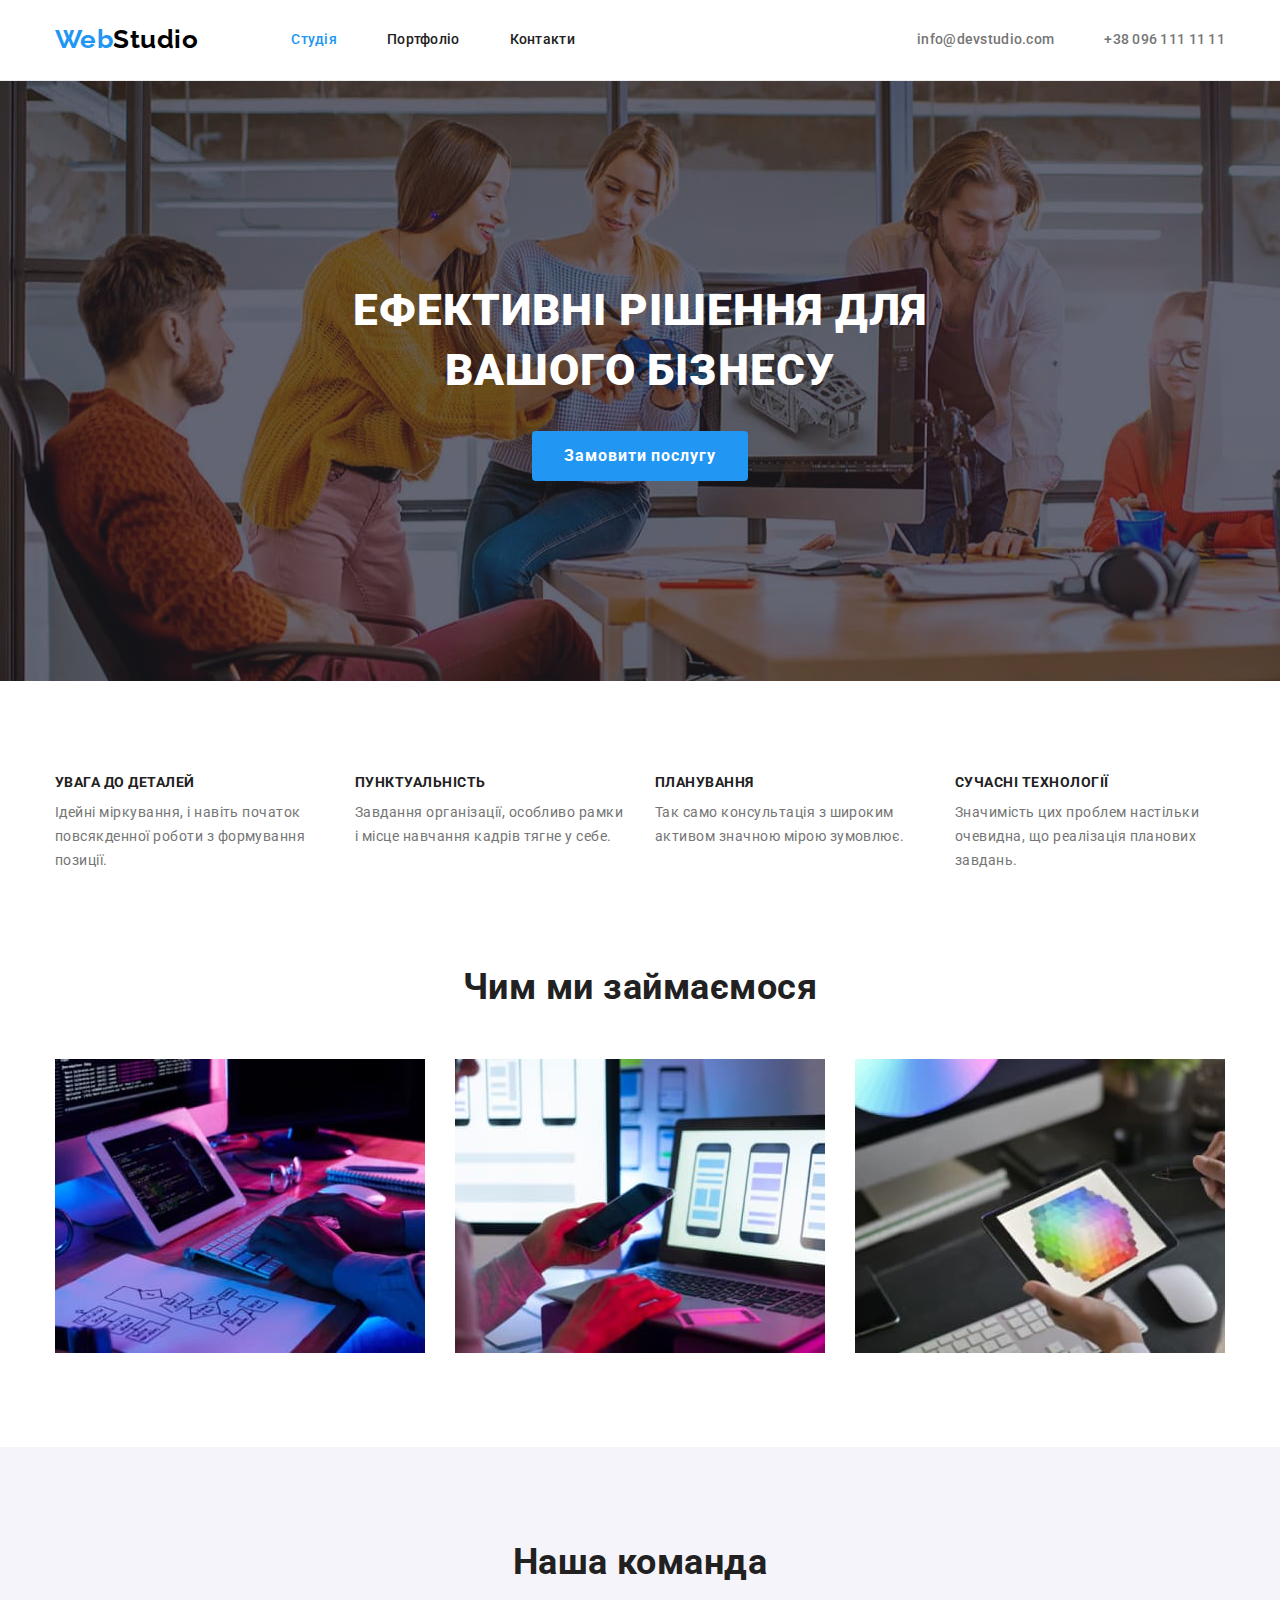
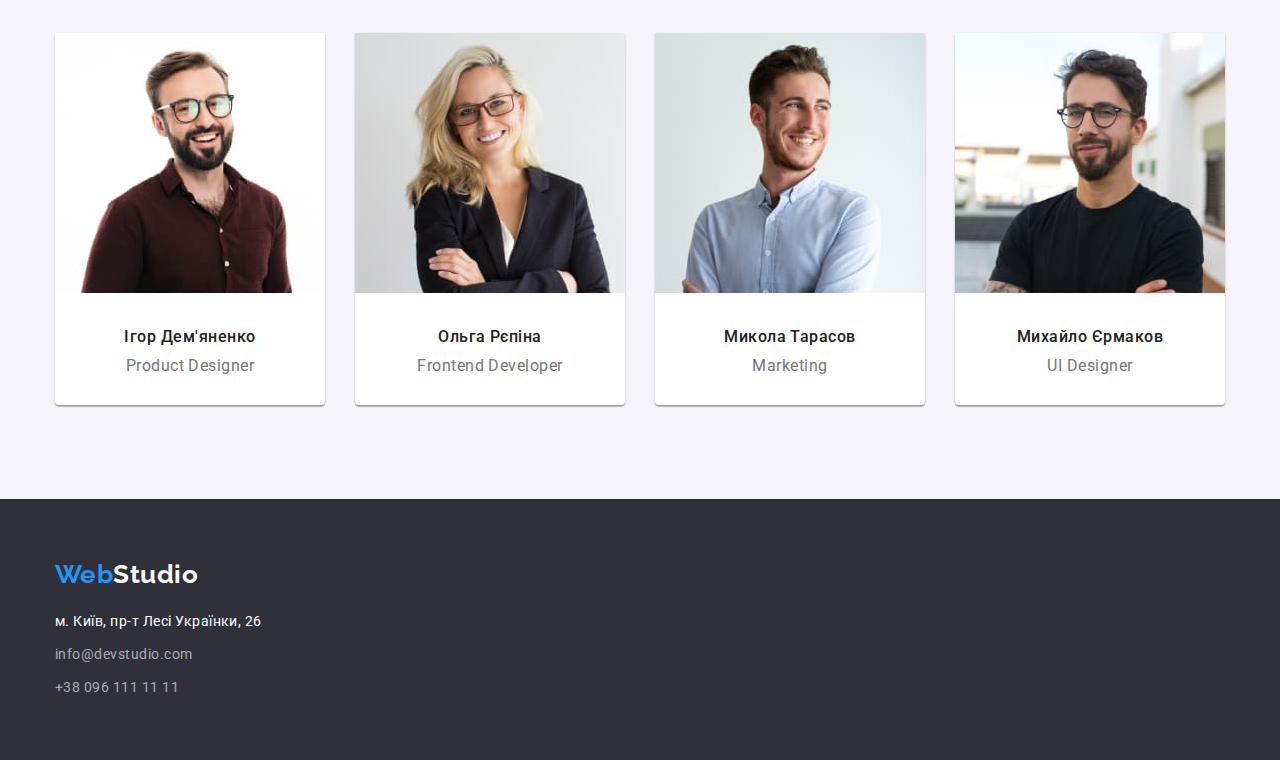
==== index.html @ 68039b97 "Додано бекграунд на секцію hero" ====
<!DOCTYPE html>
<html lang="uk">
  <head>
    <meta charset="UTF-8" />
    <meta http-equiv="X-UA-Compatible" content="IE=edge" />
    <meta name="viewport" content="width=device-width, initial-scale=1.0" />
    <title>WebStudio</title>
    <link rel="preconnect" href="https://fonts.googleapis.com" />
    <link rel="preconnect" href="https://fonts.gstatic.com" crossorigin />
    <link
      href="https://fonts.googleapis.com/css2?family=Raleway:wght@700&family=Roboto:wght@400;500;700;900&display=swap"
      rel="stylesheet"
    />
    <link
      rel="stylesheet"
      href="https://cdnjs.cloudflare.com/ajax/libs/modern-normalize/1.1.0/modern-normalize.min.css"
    />
    <link rel="stylesheet" href="./css/styles.css" />
  </head>
  <body>
    <header class="page-header">
      <div class="container">
        <nav class="main-nav">
          <a class="link logo" href="./index.html" lang="en">
            Web<span class="accent-studio-hd">Studio</span>
          </a>
          <ul class="list site-nav">
            <li class="item">
              <a class="link active" href="./index.html">Студія</a>
            </li>
            <li class="item">
              <a class="link" href="./portfolio.html">Портфоліо</a>
            </li>
            <li class="item"><a class="link" href="#">Контакти</a></li>
          </ul>
        </nav>
        <ul class="list site-contacts">
          <li class="item">
            <a class="link" href="mailto:info@devstudio.com"
              >info@devstudio.com</a
            >
          </li>
          <li class="item">
            <a class="link" href="tel:+380961111111">+38 096 111 11 11</a>
          </li>
        </ul>
      </div>
    </header>

    <main>
      <section class="hero">
        <h1 class="hero-title">Ефективні рішення для вашого бізнесу</h1>
        <button class="main-btn" type="button">Замовити послугу</button>
      </section>
      <section class="section advantages">
        <div class="container">
          <h2 class="visually-hidden">Наші переваги</h2>
          <ul class="list">
            <li class="item">
              <h3 class="advantages-title">Увага до деталей</h3>
              <p class="advantages-descr">
                Ідейні міркування, і навіть початок повсякденної роботи з
                формування позиції.
              </p>
            </li>
            <li class="item">
              <h3 class="advantages-title">Пунктуальність</h3>
              <p class="advantages-descr">
                Завдання організації, особливо рамки і місце навчання кадрів
                тягне у себе.
              </p>
            </li>
            <li class="item">
              <h3 class="advantages-title">Планування</h3>
              <p class="advantages-descr">
                Так само консультація з широким активом значною мірою зумовлює.
              </p>
            </li>
            <li class="item">
              <h3 class="advantages-title">Сучасні технології</h3>
              <p class="advantages-descr">
                Значимість цих проблем настільки очевидна, що реалізація
                планових завдань.
              </p>
            </li>
          </ul>
        </div>
      </section>
      <section class="section activity">
        <div class="container">
          <h2 class="activity-title">Чим ми займаємося</h2>
          <ul class="list">
            <li class="item">
              <img
                class="photo"
                src="./images/activity-photo1.jpg"
                alt="Набирання коду на клавіатурі"
                width="370"
                height="294"
              />
            </li>
            <li class="item">
              <img
                class="photo"
                src="./images/activity-photo2.jpg"
                alt="Телефон та ноутбук"
                width="370"
                height="294"
              />
            </li>
            <li class="item">
              <img
                class="photo"
                src="./images/activity-photo3.jpg"
                alt="Палітра кольорів на планшеті"
                width="370"
                height="294"
              />
            </li>
          </ul>
        </div>
      </section>
      <section class="section team">
        <div class="container">
          <h1 class="team-title">Наша команда</h1>
          <ul class="list">
            <li class="information">
              <img
                class="team-photo"
                src="./images/members-member1.jpg"
                alt="Ігор Дем'яненко"
                width="270"
                height="260"
              />
              <h3 class="team-name">Ігор Дем'яненко</h3>
              <p class="team-position" lang="en">Product Designer</p>
            </li>
            <li class="information">
              <img
                class="team-photo"
                src="./images/members-member2.jpg"
                alt="Ольга Рєпіна"
                width="270"
                height="260"
              />
              <h3 class="team-name">Ольга Рєпіна</h3>
              <p class="team-position" lang="en">Frontend Developer</p>
            </li>
            <li class="information">
              <img
                class="team-photo"
                src="./images/members-member3.jpg"
                alt="Микола Тарасов"
                width="270"
                height="260"
              />
              <h3 class="team-name">Микола Тарасов</h3>
              <p class="team-position" lang="en">Marketing</p>
            </li>
            <li class="information">
              <img
                class="team-photo"
                src="./images/members-member4.jpg"
                alt="Михайло Єрмаков"
                width="270"
                height="260"
              />
              <h3 class="team-name">Михайло Єрмаков</h3>
              <p class="team-position" lang="en">UI Designer</p>
            </li>
          </ul>
        </div>
      </section>
    </main>
    <footer class="page-footer">
      <div class="container">
        <a class="link logo" href="./index.html" lang="en">
          Web<span class="accent-studio-ft">Studio</span>
        </a>
        <address class="contacts">
          <ul class="list">
            <li class="list-item">
              <a
                class="link location"
                href="https://goo.gl/maps/3bxnUZ3EVZmGAf4NA"
                target="_blank"
                rel="noreferrer noopener nofollow"
              >
                м. Київ, пр-т Лесі Українки, 26
              </a>
            </li>
            <li class="list-item">
              <a class="link" href="mailto:info@devstudio.com"
                >info@devstudio.com</a
              >
            </li>
            <li class="list-item">
              <a class="link" href="tel:+380961111111">+38 096 111 11 11</a>
            </li>
          </ul>
        </address>
      </div>
    </footer>
  </body>
</html>
---- css/styles.css ----
:root {
    --primary-text-color: rgba(33, 33, 33, 1);
    --descr-color: rgba(117, 117, 117, 1);
    --secondary-color: rgba(33, 150, 243, 1);
    --primary-bgd-color: rgba(255, 255, 255, 1);
    --logo-header-color: rgba(0, 0, 0, 1);
    --bgd-hero-color: rgba(47, 48, 58, 1);
    --focus-btn-color: rgb(16, 137, 236);
    --bgd-team-color: rgba(245, 244, 250, 1);
    --contacts-footer-color: rgba(255, 255, 255, 0.6);

}

body {
    background-color: var(--primary-bgd-color);
    color: var(--primary-text-color);
    font-weight: 700;
    font-family: 'Roboto', sans-serif;
    font-style: normal;
    letter-spacing: 0.03em;
}

.container {
    margin-left: auto;
    margin-right: auto;
    width: 1200px;
    padding-left: 15px;
    padding-right: 15px;
}

.section {
    padding: 94px 0;
}

h1,
h2,
h3,
h4,
h5,
h6,
p,
ul {
    margin: 0;
    padding: 0;
}

.list {
    list-style: none;
}

.link {
    text-decoration: none;
}

/* Логотип */
.logo {
    margin-right: 93px;
    color: var(--secondary-color);
    font-family: 'Raleway', sans-serif;
    font-size: 26px;
    line-height: 1.19;
}

.logo .accent-studio-hd {
    color: var(--logo-header-color);
}

.logo .accent-studio-ft {
    color: var(--primary-bgd-color);
}

/* Навігація основної сторінки */
.page-header {
    padding-top: 24px;
    padding-bottom: 25px;
    border-bottom: 1px solid #ECECEC;
    ;
}

.page-header>.container {
    display: flex;
    align-items: center;
}

.main-nav {
    display: flex;
    align-items: center;
}

.site-nav {
    display: flex;
}

.site-nav>.item:not(:last-child) {
    margin-right: 50px;
}

.site-contacts {
    display: flex;
    margin-left: auto;
}

.site-contacts>.item+.item {
    margin-left: 50px;
}

.site-nav .link,
.site-contacts .link {
    color: currentColor;
    font-weight: 500;
    font-size: 14px;
    line-height: 1.14;
    letter-spacing: 0.02em;
}

.site-contacts .link {
    color: var(--descr-color);
}

.site-nav .active {
    color: var(--secondary-color);
}

.site-nav .link:hover,
.site-contacts .link:hover,
.site-nav .link:focus,
.site-contacts .link:focus {
    color: var(--secondary-color);
}

/* Герой */
.hero {
    background-image: linear-gradient(rgba(47, 48, 58, 0.4), rgba(47, 48, 58, 0.4)), url(../images/hero-bgd.jpg);
    max-width: 1600px;
    padding: 200px 0;
    color: var(--primary-bgd-color);
    text-align: center;
    letter-spacing: 0.06em;
}

.hero>.hero-title {
    margin-bottom: 30px;
    margin-left: auto;
    margin-right: auto;
    font-weight: 900;
    width: 696px;
    font-size: 44px;
    line-height: 1.36;
    text-transform: uppercase;
}

.hero>.main-btn {
    padding: 10px 32px;
    border-radius: 4px;
    border: none;

    color: inherit;
    background-color: var(--secondary-color);
    font-size: 16px;
    line-height: 1.88;
    cursor: pointer;
    font-weight: 700;
    font-family: inherit;
    font-style: inherit;
    letter-spacing: inherit;
}

.hero>.main-btn:hover {
    background-color: var(--focus-btn-color);
}

/* Основна частина 
Advantages */
.visually-hidden {
    position: absolute;
    white-space: nowrap;
    width: 1px;
    height: 1px;
    overflow: hidden;
    border: 0;
    padding: 0;
    clip: rect(0 0 0 0);
    clip-path: inset(50%);
    margin: -1px;
}

.advantages .list {
    display: flex;
}

.advantages .item {
    width: 270px;
}

.advantages .item:not(:last-child) {
    margin-right: 30px;
}

.advantages .advantages-title {
    margin-bottom: 10px;
    font-size: 14px;
    line-height: 1.14;
    text-transform: uppercase;
}

.advantages .advantages-descr {
    color: var(--descr-color);
    font-weight: 400;
    font-size: 14px;
    line-height: 1.71;
}

/* activity */
.section.activity {
    padding-top: 0;
}

.activity .list {
    display: flex;
}

.activity .activity-title {
    margin-bottom: 50px;
    font-size: 36px;
    line-height: 1.17;
    text-align: center;
}

.activity .item:not(:last-child) {
    margin-right: 30px;
}

/*team*/
.team {
    background-color: var(--bgd-team-color);
}

.team .list {
    display: flex;
}

.team .information:not(:last-child) {
    margin-right: 30px;
}

.team .information {
    width: 270px;
    padding-bottom: 30px;
    background-color: var(--primary-bgd-color);
    box-shadow: 0px 1px 3px rgba(0, 0, 0, 0.12), 0px 1px 1px rgba(0, 0, 0, 0.14), 0px 2px 1px rgba(0, 0, 0, 0.2);
    border-radius: 0px 0px 4px 4px;
}

.team .team-title {
    margin-bottom: 50px;
    font-size: 36px;
    line-height: 1.17;
    text-align: center;
}

.information>.team-photo {
    margin-bottom: 30px;
}

.team .team-name {
    margin-bottom: 10px;
    font-weight: 500;
    font-size: 16px;
    line-height: 1.19;
    text-align: center;
}

.team .team-position {
    color: var(--descr-color);
    font-weight: 400;
    font-size: 16px;
    line-height: 1.19;
    text-align: center;
}

/* footer */
.page-footer {
    padding: 60px 0;
    /* Додатково */
    background-color: var(--bgd-hero-color);
}

.page-footer .logo {
    display: inline-block;
    margin-bottom: 20px;
}

.contacts .list-item:not(:last-child) {
    margin-bottom: 9px;
}

.contacts .link {
    color: var(--contacts-footer-color);
    font-style: normal;
    font-weight: 400;
    font-size: 14px;
    line-height: 1.71;
}

.contacts .location {
    color: var(--primary-bgd-color);
}

.contacts .link:hover,
.contacts .link:focus {
    color: var(--secondary-color);
}

/* Page Portfolio*/
.projects .projects-filters {
    display: flex;
    justify-content: center;
    margin-bottom: 50px;
}

.projects-filters>.item.item:not(:last-child) {
    margin-right: 8px;
}

.projects-filters .btn {
    padding: 6px 22px;
    border-radius: 4px;
    border: none;

    color: inherit;
    background-color: var(--bgd-team-color);
    font-family: inherit;
    font-style: inherit;
    font-weight: 500;
    font-size: 16px;
    line-height: 1.62;
    cursor: pointer;
    letter-spacing: inherit;
}

.projects-filters .btn:hover,
.projects-filters .btn:focus {
    background-color: var(--secondary-color);
    color: var(--primary-bgd-color);
}

.photo {
    display: block;
}

.projects .examples {
    display: flex;
    flex-wrap: wrap;
    margin-left: -30px;
    margin-top: -30px;
}

.examples>.poster {
    /* flex-basis: calc(100%/3-30px); */
    margin-left: 30px;
    margin-top: 30px;
}

.poster>.content {
    padding: 20px 24px;
    border-right: 1px solid #EEEEEE;
    border-left: 1px solid #EEEEEE;
    border-bottom: 1px solid #EEEEEE;
}

.content .examples-title {
    margin-bottom: 4px;
    font-size: 18px;
    line-height: 2;
    letter-spacing: 0.06em;
}

.content .examples-descr {
    color: var(--descr-color);
    font-weight: 400;
    font-size: 16px;
    line-height: 1.88;
}

.examples-title>.upper {
    text-transform: uppercase;
}
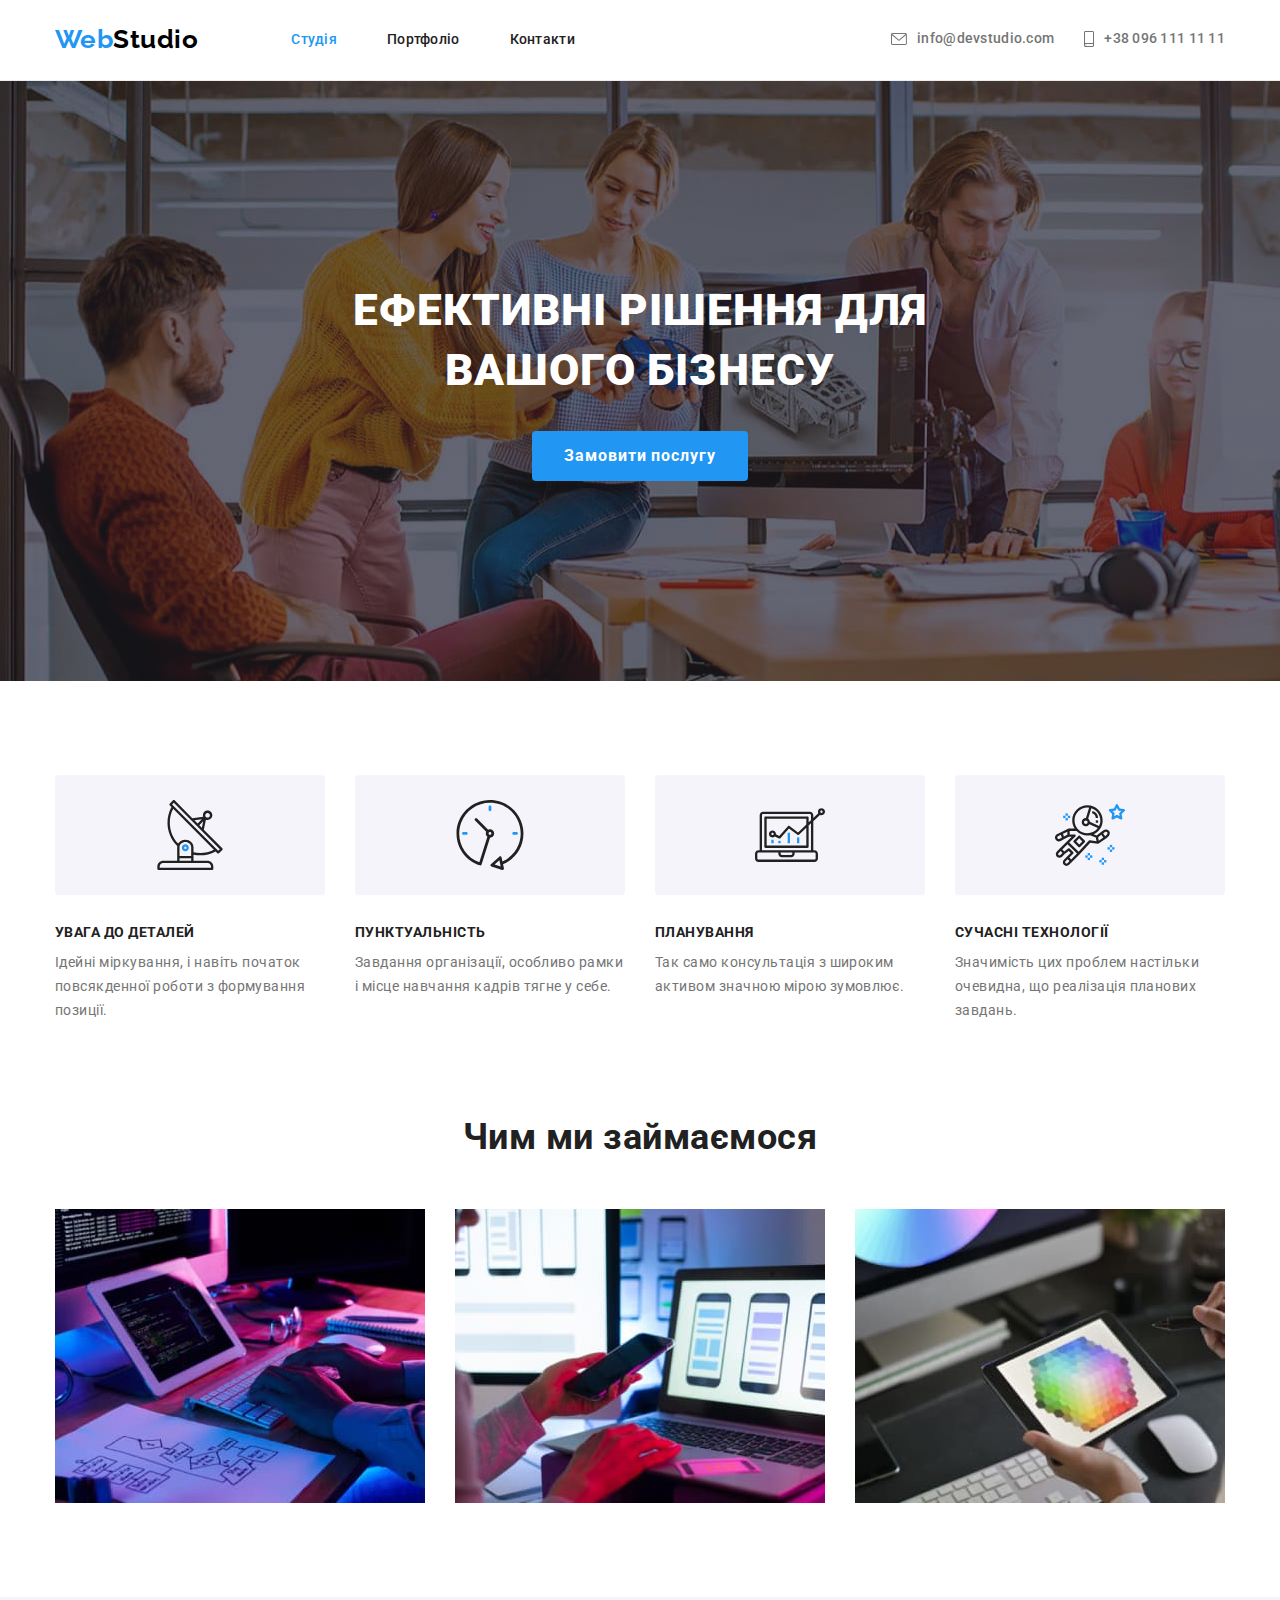
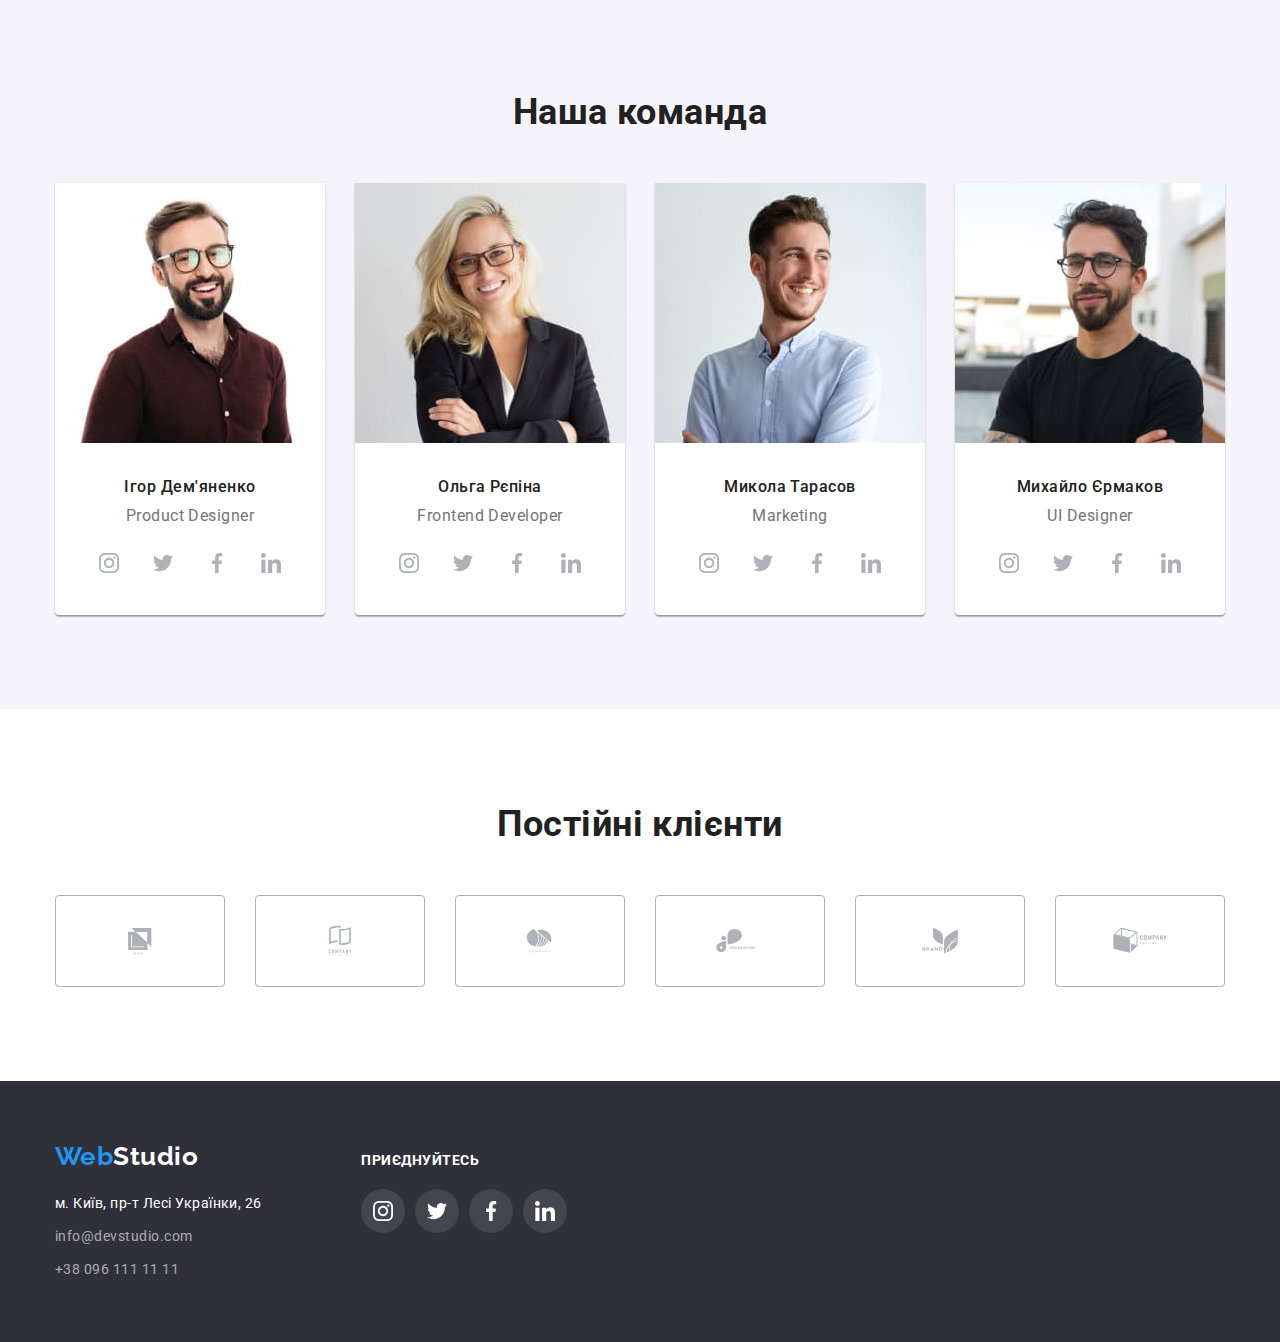
==== commit b284382d: "Готова сторінка index.html (лого не того розміру у секції clients)" ====
--- a/index.html
+++ b/index.html
@@ -36,12 +36,20 @@
         </nav>
         <ul class="list site-contacts">
           <li class="item">
-            <a class="link" href="mailto:info@devstudio.com"
-              >info@devstudio.com</a
+            <a class="link" href="mailto:info@devstudio.com">
+              <svg class="site-contacts-icon" width="16" height="12">
+                <use href="./images/icons.svg#icon-envelope"></use>
+              </svg>
+              info@devstudio.com</a
             >
           </li>
           <li class="item">
-            <a class="link" href="tel:+380961111111">+38 096 111 11 11</a>
+            <a class="link" href="tel:+380961111111">
+              <svg class="site-contacts-icon" width="10" height="16">
+                <use href="./images/icons.svg#icon-smartphone"></use>
+              </svg>
+              +38 096 111 11 11</a
+            >
           </li>
         </ul>
       </div>
@@ -57,6 +65,11 @@
           <h2 class="visually-hidden">Наші переваги</h2>
           <ul class="list">
             <li class="item">
+              <div class="advantages-bgd">
+                <svg width="70" height="70">
+                  <use href="./images/icons.svg#icon-antenna"></use>
+                </svg>
+              </div>
               <h3 class="advantages-title">Увага до деталей</h3>
               <p class="advantages-descr">
                 Ідейні міркування, і навіть початок повсякденної роботи з
@@ -64,6 +77,11 @@
               </p>
             </li>
             <li class="item">
+              <div class="advantages-bgd">
+                <svg width="70" height="70">
+                  <use href="./images/icons.svg#icon-clock"></use>
+                </svg>
+              </div>
               <h3 class="advantages-title">Пунктуальність</h3>
               <p class="advantages-descr">
                 Завдання організації, особливо рамки і місце навчання кадрів
@@ -71,12 +89,22 @@
               </p>
             </li>
             <li class="item">
+              <div class="advantages-bgd">
+                <svg width="70" height="70">
+                  <use href="./images/icons.svg#icon-diagram"></use>
+                </svg>
+              </div>
               <h3 class="advantages-title">Планування</h3>
               <p class="advantages-descr">
                 Так само консультація з широким активом значною мірою зумовлює.
               </p>
             </li>
             <li class="item">
+              <div class="advantages-bgd">
+                <svg width="70" height="70">
+                  <use href="./images/icons.svg#icon-astronaut"></use>
+                </svg>
+              </div>
               <h3 class="advantages-title">Сучасні технології</h3>
               <p class="advantages-descr">
                 Значимість цих проблем настільки очевидна, що реалізація
@@ -134,6 +162,36 @@
               />
               <h3 class="team-name">Ігор Дем'яненко</h3>
               <p class="team-position" lang="en">Product Designer</p>
+              <ul class="list net-list">
+                <li class="item net-item">
+                  <a href="" class="link net-link">
+                    <svg class="net-icon" width="20" height="20">
+                      <use href="./images/icons.svg#icon-instagram"></use>
+                    </svg>
+                  </a>
+                </li>
+                <li class="item net-item">
+                  <a href="" class="link net-link">
+                    <svg class="net-icon" width="20" height="20">
+                      <use href="./images/icons.svg#icon-twitter"></use>
+                    </svg>
+                  </a>
+                </li>
+                <li class="item net-item">
+                  <a href="" class="link net-link">
+                    <svg class="net-icon" width="20" height="20">
+                      <use href="./images/icons.svg#icon-facebook"></use>
+                    </svg>
+                  </a>
+                </li>
+                <li class="item net-item">
+                  <a href="" class="link net-link">
+                    <svg class="net-icon" width="20" height="20">
+                      <use href="./images/icons.svg#icon-linkedin"></use>
+                    </svg>
+                  </a>
+                </li>
+              </ul>
             </li>
             <li class="information">
               <img
@@ -145,6 +203,36 @@
               />
               <h3 class="team-name">Ольга Рєпіна</h3>
               <p class="team-position" lang="en">Frontend Developer</p>
+              <ul class="list net-list">
+                <li class="item net-item">
+                  <a href="" class="link net-link">
+                    <svg class="net-icon" width="20" height="20">
+                      <use href="./images/icons.svg#icon-instagram"></use>
+                    </svg>
+                  </a>
+                </li>
+                <li class="item net-item">
+                  <a href="" class="link net-link">
+                    <svg class="net-icon" width="20" height="20">
+                      <use href="./images/icons.svg#icon-twitter"></use>
+                    </svg>
+                  </a>
+                </li>
+                <li class="item net-item">
+                  <a href="" class="link net-link">
+                    <svg class="net-icon" width="20" height="20">
+                      <use href="./images/icons.svg#icon-facebook"></use>
+                    </svg>
+                  </a>
+                </li>
+                <li class="item net-item">
+                  <a href="" class="link net-link">
+                    <svg class="net-icon" width="20" height="20">
+                      <use href="./images/icons.svg#icon-linkedin"></use>
+                    </svg>
+                  </a>
+                </li>
+              </ul>
             </li>
             <li class="information">
               <img
@@ -156,6 +244,36 @@
               />
               <h3 class="team-name">Микола Тарасов</h3>
               <p class="team-position" lang="en">Marketing</p>
+              <ul class="list net-list">
+                <li class="item net-item">
+                  <a href="" class="link net-link">
+                    <svg class="net-icon" width="20" height="20">
+                      <use href="./images/icons.svg#icon-instagram"></use>
+                    </svg>
+                  </a>
+                </li>
+                <li class="item net-item">
+                  <a href="" class="link net-link">
+                    <svg class="net-icon" width="20" height="20">
+                      <use href="./images/icons.svg#icon-twitter"></use>
+                    </svg>
+                  </a>
+                </li>
+                <li class="item net-item">
+                  <a href="" class="link net-link">
+                    <svg class="net-icon" width="20" height="20">
+                      <use href="./images/icons.svg#icon-facebook"></use>
+                    </svg>
+                  </a>
+                </li>
+                <li class="item net-item">
+                  <a href="" class="link net-link">
+                    <svg class="net-icon" width="20" height="20">
+                      <use href="./images/icons.svg#icon-linkedin"></use>
+                    </svg>
+                  </a>
+                </li>
+              </ul>
             </li>
             <li class="information">
               <img
@@ -167,6 +285,85 @@
               />
               <h3 class="team-name">Михайло Єрмаков</h3>
               <p class="team-position" lang="en">UI Designer</p>
+              <ul class="list net-list">
+                <li class="item net-item">
+                  <a href="" class="link net-link">
+                    <svg class="net-icon" width="20" height="20">
+                      <use href="./images/icons.svg#icon-instagram"></use>
+                    </svg>
+                  </a>
+                </li>
+                <li class="item net-item">
+                  <a href="" class="link net-link">
+                    <svg class="net-icon" width="20" height="20">
+                      <use href="./images/icons.svg#icon-twitter"></use>
+                    </svg>
+                  </a>
+                </li>
+                <li class="item net-item">
+                  <a href="" class="link net-link">
+                    <svg class="net-icon" width="20" height="20">
+                      <use href="./images/icons.svg#icon-facebook"></use>
+                    </svg>
+                  </a>
+                </li>
+                <li class="item net-item">
+                  <a href="" class="link net-link">
+                    <svg class="net-icon" width="20" height="20">
+                      <use href="./images/icons.svg#icon-linkedin"></use>
+                    </svg>
+                  </a>
+                </li>
+              </ul>
+            </li>
+          </ul>
+        </div>
+      </section>
+      <section class="section clients">
+        <div class="container">
+          <h2 class="clients-title">Постійні клієнти</h2>
+          <ul class="list clients-list">
+            <li class="item clients-item">
+              <a href="#" class="link clients-link">
+                <svg class="clients-icon" width="106" height="60">
+                  <use href="./images/icons.svg#icon-logo-1"></use>
+                </svg>
+              </a>
+            </li>
+            <li class="item clients-item">
+              <a href="#" class="link clients-link">
+                <svg class="clients-icon" width="106" height="60">
+                  <use href="./images/icons.svg#icon-logo-2"></use>
+                </svg>
+              </a>
+            </li>
+            <li class="item clients-item">
+              <a href="#" class="link clients-link">
+                <svg class="clients-icon" width="106" height="60">
+                  <use href="./images/icons.svg#icon-logo-3"></use>
+                </svg>
+              </a>
+            </li>
+            <li class="item clients-item">
+              <a href="#" class="link clients-link">
+                <svg class="clients-icon" width="106" height="60">
+                  <use href="./images/icons.svg#icon-logo-4"></use>
+                </svg>
+              </a>
+            </li>
+            <li class="item clients-item">
+              <a href="#" class="link clients-link">
+                <svg class="clients-icon" width="106" height="60">
+                  <use href="./images/icons.svg#icon-logo-5"></use>
+                </svg>
+              </a>
+            </li>
+            <li class="item clients-item">
+              <a href="#" class="link clients-link">
+                <svg class="clients-icon" width="106" height="60">
+                  <use href="./images/icons.svg#icon-logo-6"></use>
+                </svg>
+              </a>
             </li>
           </ul>
         </div>
@@ -174,31 +371,66 @@
     </main>
     <footer class="page-footer">
       <div class="container">
-        <a class="link logo" href="./index.html" lang="en">
-          Web<span class="accent-studio-ft">Studio</span>
-        </a>
-        <address class="contacts">
-          <ul class="list">
-            <li class="list-item">
-              <a
-                class="link location"
-                href="https://goo.gl/maps/3bxnUZ3EVZmGAf4NA"
-                target="_blank"
-                rel="noreferrer noopener nofollow"
-              >
-                м. Київ, пр-т Лесі Українки, 26
-              </a>
-            </li>
-            <li class="list-item">
-              <a class="link" href="mailto:info@devstudio.com"
-                >info@devstudio.com</a
-              >
-            </li>
-            <li class="list-item">
-              <a class="link" href="tel:+380961111111">+38 096 111 11 11</a>
-            </li>
-          </ul>
-        </address>
+        <div class="contacts-footer">
+          <a class="link logo" href="./index.html" lang="en">
+            Web<span class="accent-studio-ft">Studio</span>
+          </a>
+          <address class="contacts">
+            <ul class="list">
+              <li class="list-item">
+                <a
+                  class="link location"
+                  href="https://goo.gl/maps/3bxnUZ3EVZmGAf4NA"
+                  target="_blank"
+                  rel="noreferrer noopener nofollow"
+                >
+                  м. Київ, пр-т Лесі Українки, 26
+                </a>
+              </li>
+              <li class="list-item">
+                <a class="link" href="mailto:info@devstudio.com"
+                  >info@devstudio.com</a
+                >
+              </li>
+              <li class="list-item">
+                <a class="link" href="tel:+380961111111">+38 096 111 11 11</a>
+              </li>
+            </ul>
+          </address>
+        </div>
+        <div class="net-list-footer">
+          <p class="upper">Приєднуйтесь</p>
+          <ul class="list net-list">
+            <li class="item net-item">
+              <a href="" class="link net-link">
+                <svg class="net-icon" width="20" height="20">
+                  <use href="./images/icons.svg#icon-instagram"></use>
+                </svg>
+              </a>
+            </li>
+            <li class="item net-item">
+              <a href="" class="link net-link">
+                <svg class="net-icon" width="20" height="20">
+                  <use href="./images/icons.svg#icon-twitter"></use>
+                </svg>
+              </a>
+            </li>
+            <li class="item net-item">
+              <a href="" class="link net-link">
+                <svg class="net-icon" width="20" height="20">
+                  <use href="./images/icons.svg#icon-facebook"></use>
+                </svg>
+              </a>
+            </li>
+            <li class="item net-item">
+              <a href="" class="link net-link">
+                <svg class="net-icon" width="20" height="20">
+                  <use href="./images/icons.svg#icon-linkedin"></use>
+                </svg>
+              </a>
+            </li>
+          </ul>
+        </div>
       </div>
     </footer>
   </body>
--- a/css/styles.css
+++ b/css/styles.css
@@ -7,8 +7,7 @@
     --bgd-hero-color: rgba(47, 48, 58, 1);
     --focus-btn-color: rgb(16, 137, 236);
     --bgd-team-color: rgba(245, 244, 250, 1);
-    --contacts-footer-color: rgba(255, 255, 255, 0.6);
-
+    --contacts-footer-color: rgba(255, 255, 255, 0.6); 
 }
 
 body {
@@ -101,7 +100,7 @@
 }
 
 .site-contacts>.item+.item {
-    margin-left: 50px;
+    margin-left: 30px;
 }
 
 .site-nav .link,
@@ -114,7 +113,15 @@
 }
 
 .site-contacts .link {
+    display: flex;
+    align-items: center;
+    justify-content: center;
     color: var(--descr-color);
+}
+
+.site-contacts .site-contacts-icon {
+    fill: currentColor;
+    margin-right: 10px;
 }
 
 .site-nav .active {
@@ -133,6 +140,8 @@
     background-image: linear-gradient(rgba(47, 48, 58, 0.4), rgba(47, 48, 58, 0.4)), url(../images/hero-bgd.jpg);
     max-width: 1600px;
     padding: 200px 0;
+    margin-right: auto;
+    margin-left: auto;
     color: var(--primary-bgd-color);
     text-align: center;
     letter-spacing: 0.06em;
@@ -196,6 +205,17 @@
     margin-right: 30px;
 }
 
+.advantages-bgd {
+    display: flex;
+    align-items: center;
+    justify-content: center;
+    width: 100%;
+    height: 120px;
+    margin-bottom: 30px;
+    background-color: var(--bgd-team-color);
+    border-radius: 4px;
+}
+
 .advantages .advantages-title {
     margin-bottom: 10px;
     font-size: 14px;
@@ -276,6 +296,71 @@
     font-size: 16px;
     line-height: 1.19;
     text-align: center;
+    margin-bottom: 16px;
+}
+
+
+.team .net-list {
+    display: flex;
+    align-items: center;
+    justify-content: space-between;
+    margin-right: auto;
+    margin-left: auto;
+    width: 206px;
+    height: 44px;
+}
+
+.team .net-link {
+    width: 44px;
+    height: 44px;
+    display: flex;
+    align-items: center;
+    justify-content: center;
+    color: rgba(175, 177, 184, 1);
+}
+
+.team .net-icon {
+    fill: currentColor;
+}
+
+.team .net-link:hover {
+    background-color: var(--secondary-color);
+    border-radius: 50%;
+    color: #fff;
+}
+
+/* clients */
+.clients-title {
+    font-size: 36px;
+    line-height: 1.17;
+    text-align: center;
+    margin-bottom: 50px;
+}
+
+.clients-list {
+display: flex;
+align-items: center;
+justify-content: space-between;
+}
+
+.clients-link {
+    display: flex;
+    align-items: center;
+    justify-content: center;
+    width: 170px;
+    height: 92px;
+    border: 1px solid #AFB1B8;
+    border-radius: 4px;
+    color: rgba(175, 177, 184, 1);
+}
+
+.clients-icon {
+    fill: currentColor;
+}
+
+.clients-link:hover {
+    border: 1px solid var(--secondary-color);
+    color: var(--secondary-color);
 }
 
 /* footer */
@@ -309,6 +394,54 @@
 .contacts .link:hover,
 .contacts .link:focus {
     color: var(--secondary-color);
+}
+
+.net-list-footer {
+    margin-left: 70px;
+}
+
+.net-list-footer > .upper {
+    font-size: 14px;
+    line-height: 1.14;
+    text-transform: uppercase;
+    color: #FFFFFF;
+    margin-bottom: 20px;
+}
+
+.net-list-footer {
+    width: 206px;
+}
+
+.net-list-footer .net-list {
+    display: flex;
+    align-items: center;
+    justify-content: space-between;
+    margin-right: auto;
+    margin-left: auto;
+}
+
+.net-list-footer .net-link {
+    width: 44px;
+    height: 44px;
+    display: flex;
+    align-items: center;
+    justify-content: center;
+    background-color: rgba(255, 255, 255, 0.1);
+    border-radius: 50%;
+    color: #fff;
+}
+
+.net-list-footer .net-icon {
+    fill: currentColor;
+}
+
+.net-list-footer .net-link:hover {
+    background-color: var(--secondary-color);
+}
+
+.page-footer .container {
+    display: flex;
+    align-items: baseline;
 }
 
 /* Page Portfolio*/
@@ -356,12 +489,13 @@
 }
 
 .examples>.poster {
-    /* flex-basis: calc(100%/3-30px); */
+    width: 370px;
     margin-left: 30px;
     margin-top: 30px;
 }
 
 .poster>.content {
+    width: 100%;
     padding: 20px 24px;
     border-right: 1px solid #EEEEEE;
     border-left: 1px solid #EEEEEE;
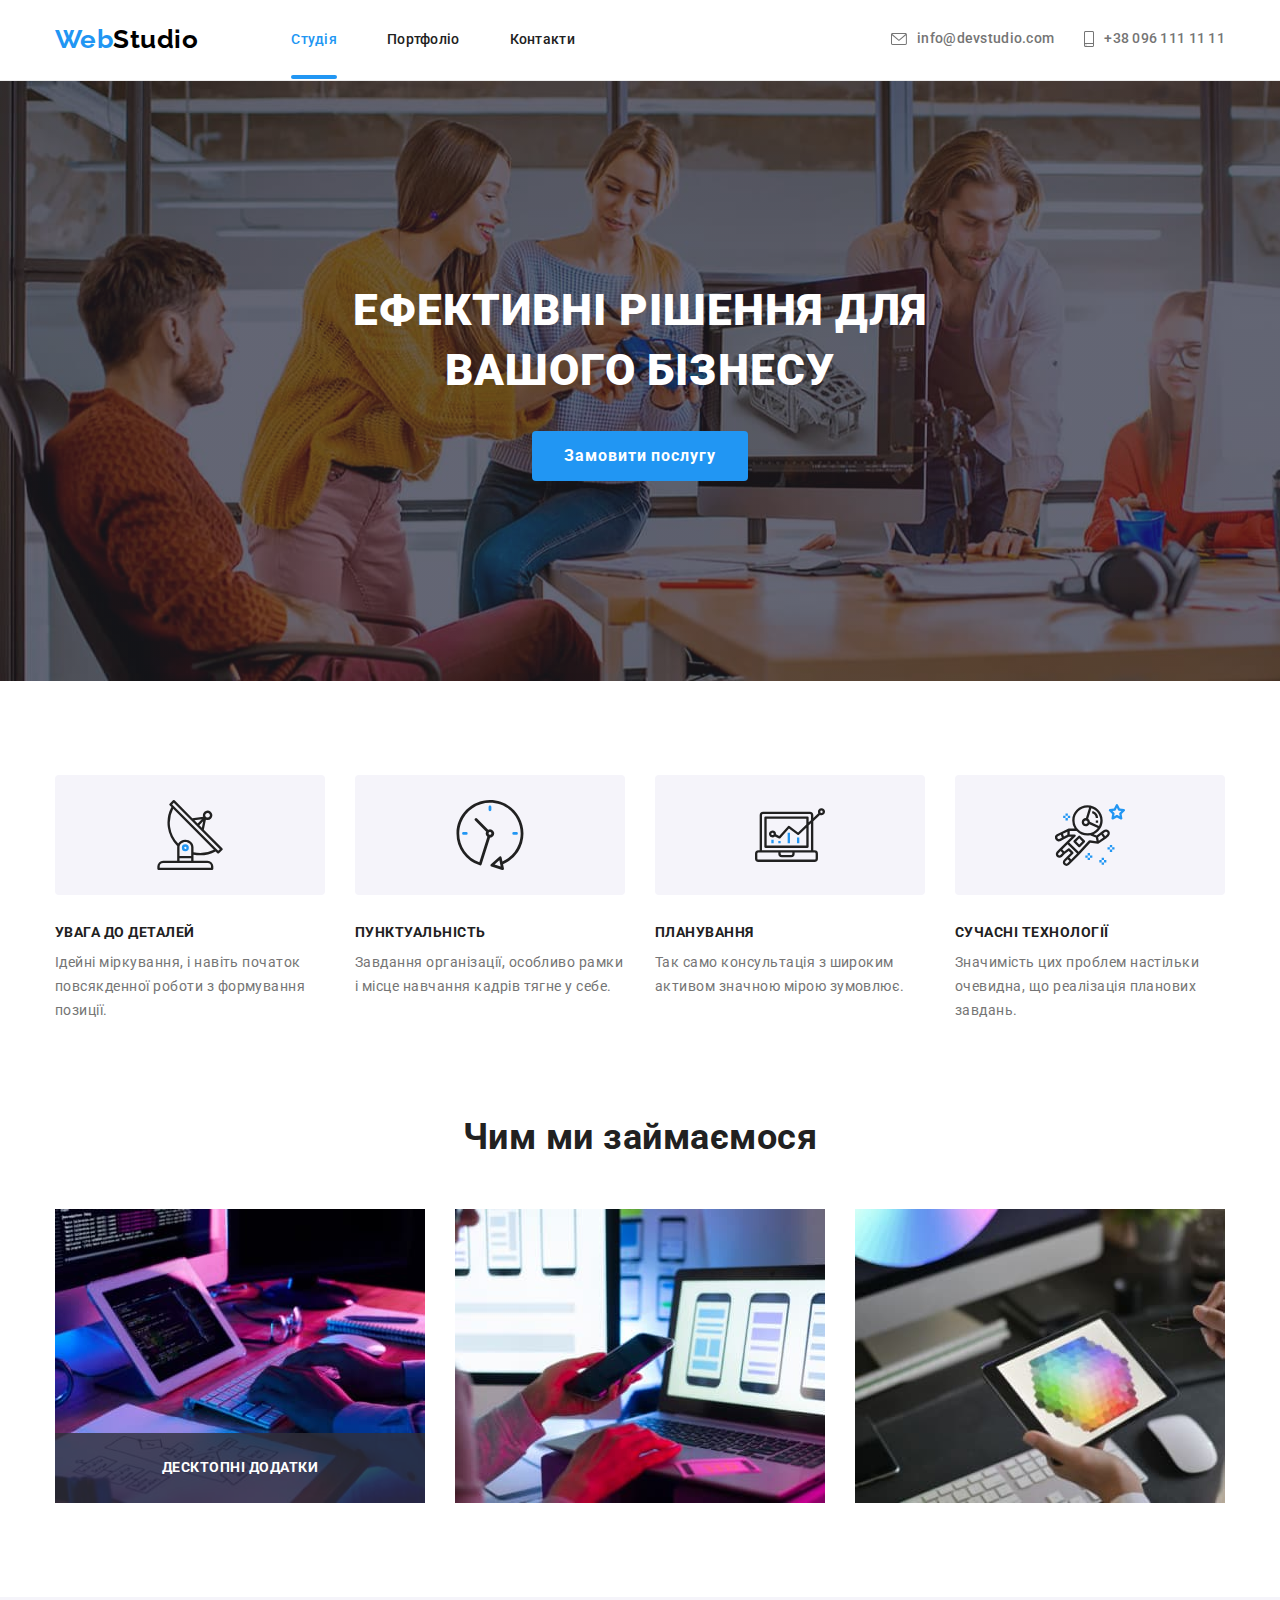
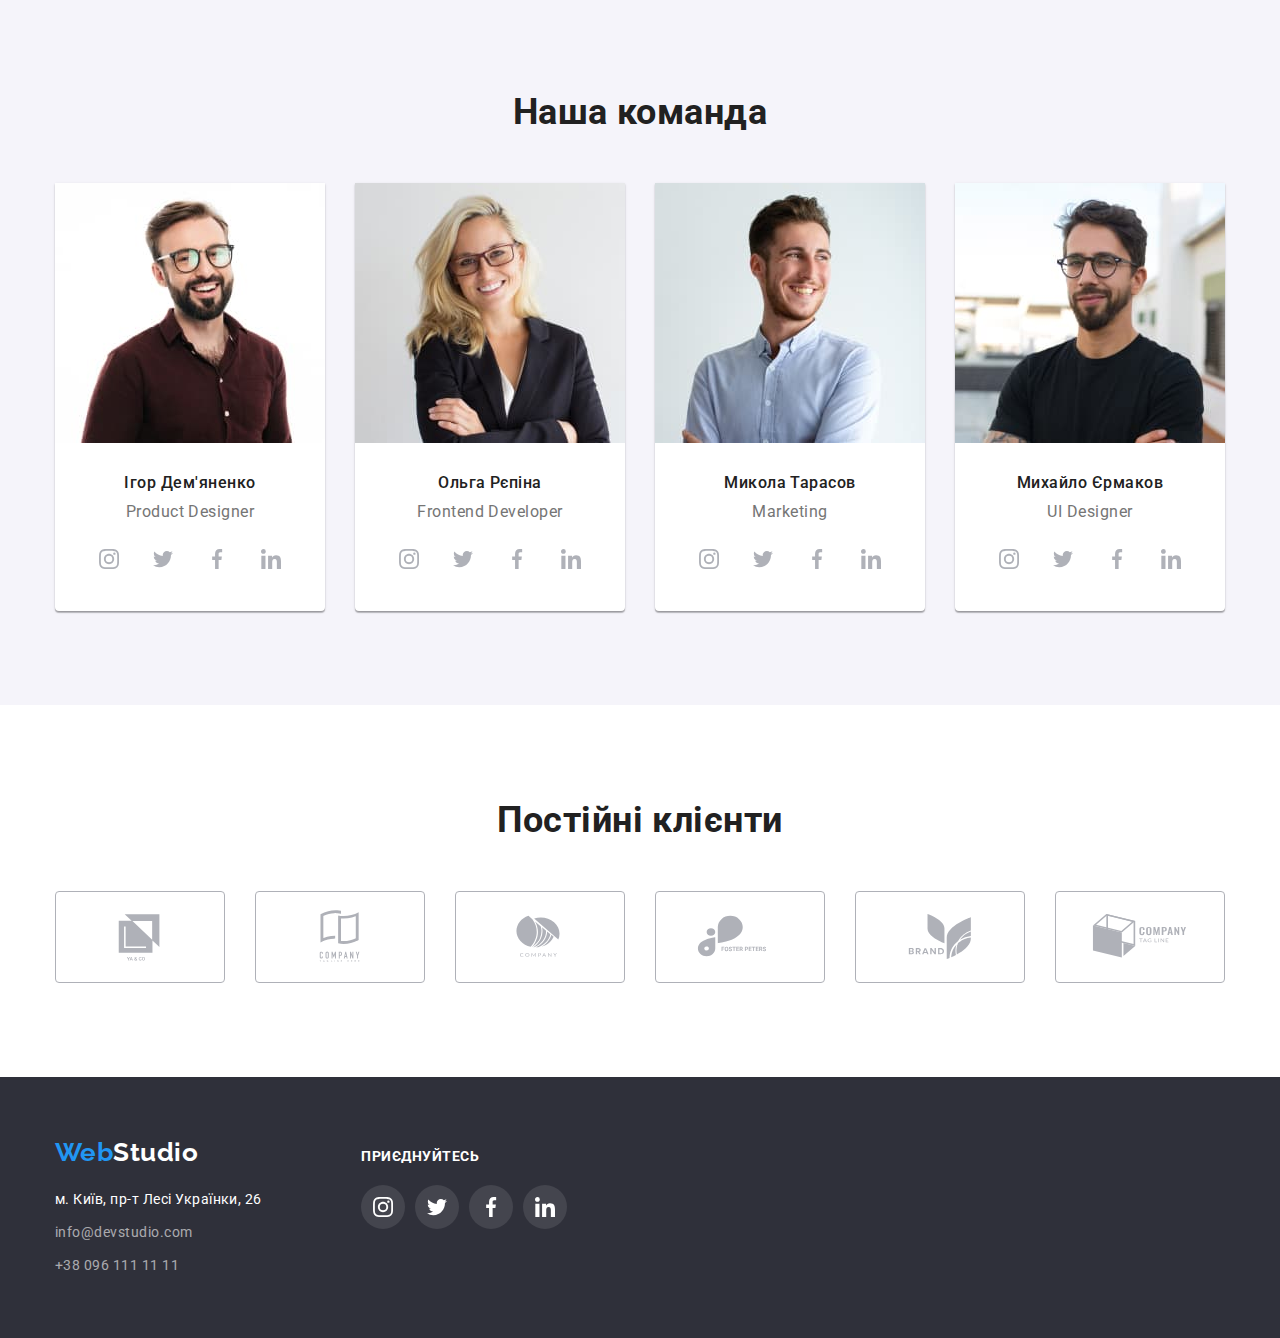
==== commit bedab537: "Помилково працював в репозиторії до 4 домашки, робивши 5" ====
--- a/index.html
+++ b/index.html
@@ -119,13 +119,18 @@
           <h2 class="activity-title">Чим ми займаємося</h2>
           <ul class="list">
             <li class="item">
-              <img
-                class="photo"
-                src="./images/activity-photo1.jpg"
-                alt="Набирання коду на клавіатурі"
-                width="370"
-                height="294"
-              />
+              <div class="thumb">
+                <img
+                  class="photo"
+                  src="./images/activity-photo1.jpg"
+                  alt="Набирання коду на клавіатурі"
+                  width="370"
+                  height="294"
+                />
+                <div class="photo-label">
+                  <p class="photo-descr">Десктопні додатки</p>
+                </div>
+              </div>
             </li>
             <li class="item">
               <img
--- a/css/styles.css
+++ b/css/styles.css
@@ -8,6 +8,7 @@
     --focus-btn-color: rgb(16, 137, 236);
     --bgd-team-color: rgba(245, 244, 250, 1);
     --contacts-footer-color: rgba(255, 255, 255, 0.6); 
+    --gap: 30px;
 }
 
 body {
@@ -51,6 +52,12 @@
     text-decoration: none;
 }
 
+img {
+    display: block;
+    width: 100%;
+    height: auto;
+}
+
 /* Логотип */
 .logo {
     margin-right: 93px;
@@ -69,15 +76,14 @@
 }
 
 /* Навігація основної сторінки */
-.page-header {
-    padding-top: 24px;
-    padding-bottom: 25px;
+.page-header { 
+    padding: 24px 0 25px 0;
     border-bottom: 1px solid #ECECEC;
-    ;
 }
 
 .page-header>.container {
     display: flex;
+    height: 100%;
     align-items: center;
 }
 
@@ -124,8 +130,24 @@
     margin-right: 10px;
 }
 
+.site-nav .link {
+    padding: 32px 0;
+}
+
 .site-nav .active {
+    position: relative;
     color: var(--secondary-color);
+}
+
+.site-nav .active::after {
+    position: absolute;
+    bottom: 0;
+    left: 0;
+    content: '';
+    width: 100%;
+    height: 4px;
+    background-color: currentColor;
+    border-radius: 2px;
 }
 
 .site-nav .link:hover,
@@ -250,6 +272,29 @@
     margin-right: 30px;
 }
 
+.thumb {
+    position: relative;
+}
+
+.activity .photo-label {
+    position: absolute;
+    bottom: 0;
+    display: flex;
+    align-items: center;
+    justify-content: center;
+    width: 100%;
+    height: 70px;
+    background-color: rgba(47, 48, 58, 0.8);
+    
+}
+
+.activity .photo-descr {
+    font-size: 14px;
+    line-height: 1.14;
+    text-transform: uppercase;
+    color: #fff;
+}
+
 /*team*/
 .team {
     background-color: var(--bgd-team-color);
@@ -323,7 +368,8 @@
     fill: currentColor;
 }
 
-.team .net-link:hover {
+.team .net-link:hover,
+.team .net-link:focus {
     background-color: var(--secondary-color);
     border-radius: 50%;
     color: #fff;
@@ -358,7 +404,8 @@
     fill: currentColor;
 }
 
-.clients-link:hover {
+.clients-link:hover,
+.clients-link:focus {
     border: 1px solid var(--secondary-color);
     color: var(--secondary-color);
 }
@@ -435,7 +482,8 @@
     fill: currentColor;
 }
 
-.net-list-footer .net-link:hover {
+.net-list-footer .net-link:hover,
+.net-list-footer .net-link:focus {
     background-color: var(--secondary-color);
 }
 
@@ -475,6 +523,7 @@
 .projects-filters .btn:focus {
     background-color: var(--secondary-color);
     color: var(--primary-bgd-color);
+    box-shadow: 0px 3px 1px rgba(0, 0, 0, 0.1), 0px 1px 2px rgba(0, 0, 0, 0.08), 0px 2px 2px rgba(0, 0, 0, 0.12);
 }
 
 .photo {
@@ -484,17 +533,46 @@
 .projects .examples {
     display: flex;
     flex-wrap: wrap;
-    margin-left: -30px;
-    margin-top: -30px;
-}
-
-.examples>.poster {
-    width: 370px;
-    margin-left: 30px;
-    margin-top: 30px;
-}
-
-.poster>.content {
+    margin-left: -1 * var(--gap);
+    margin-top: -1 * var(--gap);
+}
+
+.examples .poster {
+    flex-basis: calc((100% / 3 - var(--gap)));
+    margin-left: var(--gap);
+    margin-top: var(--gap);
+}
+
+.examples .thumb {
+    position: relative;
+    overflow: hidden;
+        
+}
+
+.examples .overlay {
+    position: absolute;
+    top: 0;
+    left: 0;
+    transform: translateY(100%);
+    padding: 63px 24px;
+    width: 100%;
+    height: 100%;
+    background-color: rgba(33, 150, 243, 0.9);
+    transition: transform 250ms linear;
+}
+
+.examples .overlay-descr {
+    font-weight: 400;
+    font-size: 18px;
+    line-height: 1.56;
+    color: #fff;
+}
+
+.examples .poster:hover .overlay {
+    transform: translateY(0);
+}
+
+.poster .content {
     width: 100%;
     padding: 20px 24px;
     border-right: 1px solid #EEEEEE;
@@ -503,6 +581,7 @@
 }
 
 .content .examples-title {
+    color: var(--primary-text-color);
     margin-bottom: 4px;
     font-size: 18px;
     line-height: 2;
@@ -518,4 +597,8 @@
 
 .examples-title>.upper {
     text-transform: uppercase;
+}
+
+.examples .poster:hover {
+    box-shadow: 0px 1px 1px rgba(0, 0, 0, 0.12), 0px 4px 4px rgba(0, 0, 0, 0.06), 1px 4px 6px rgba(0, 0, 0, 0.16);
 }